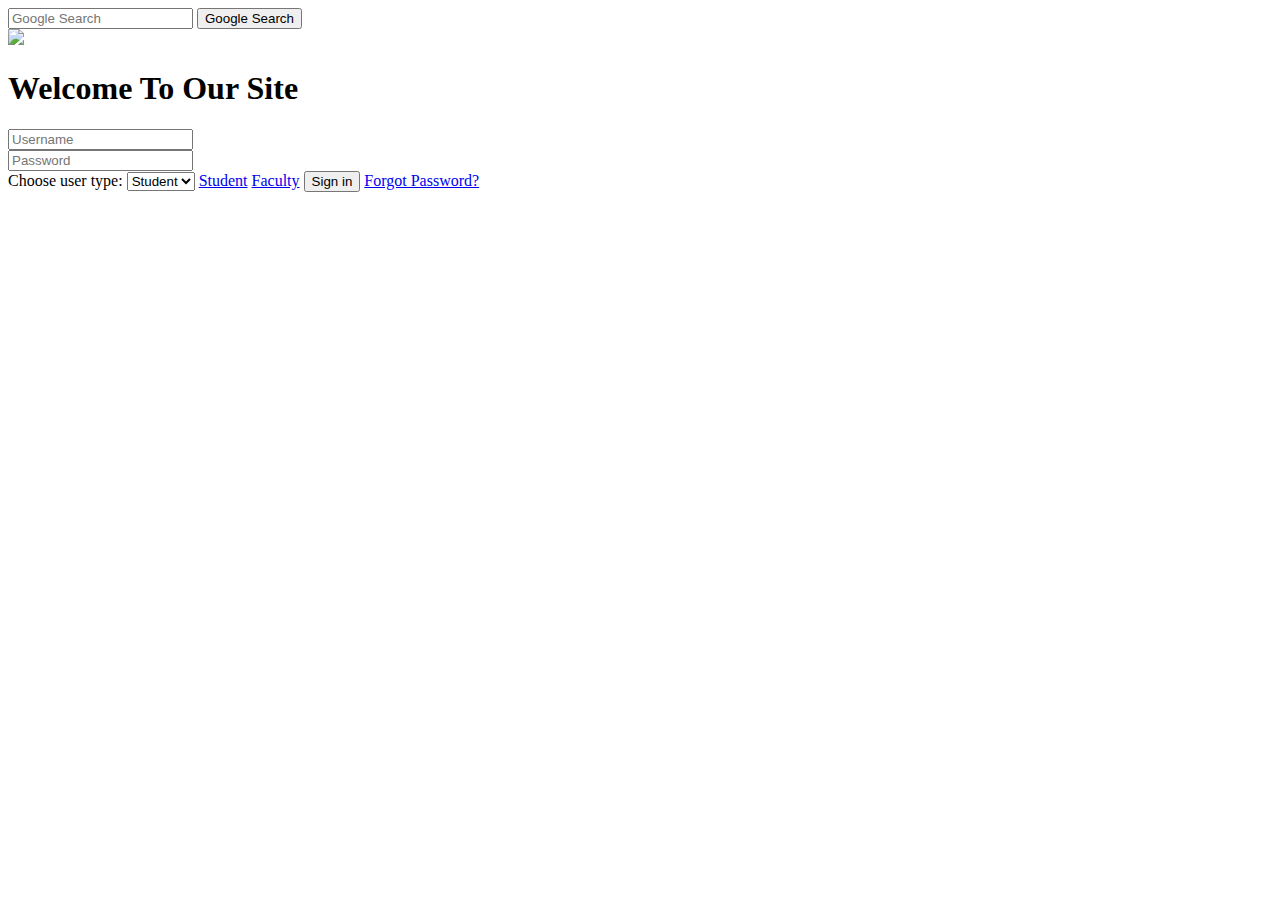
==== index.html @ 31f9967e "Add files via upload" ====
<!DOCTYPE html>
<html>
<head>
  <meta charset="utf-8">
  <title>Google Search</title>
  <title>Login Form</title>
  <link rel="stylesheet" type="text/css" href="p/style.css">
</head>
<body>
<form action="https://www.google.com/search" method="GET">
  <input type="text" name="q" placeholder="Google Search">
  <input type="submit" value="Google Search">
</form>
<div class="login-box">
<img src="ok.jpg" class="deve"> 
<h1>Welcome To Our Site</h1>
<div class="textbox">
<i class="fa fa-user" aria-hidden="true"></i>
  <input type="text" placeholder="Username" name value>
</div>
<div class="textbox">
  <i class="fa fa-lock" aria-hidden="true"></i>
  <input type="password" placeholder="Password" name="" value="">
</div>

<label for="user_type">Choose user type:</label>
<select name="user" id="user" >
  <option value="student">Student</option>
  <option value="faculty">Faculty</option>
</select>

<a href="student.html">Student</a>
<a href="faculty.html">Faculty</a>


<input class="btn" type="button" name="" value="Sign in">
<a href="#">Forgot Password?</a>
</div>
</body>
</html>
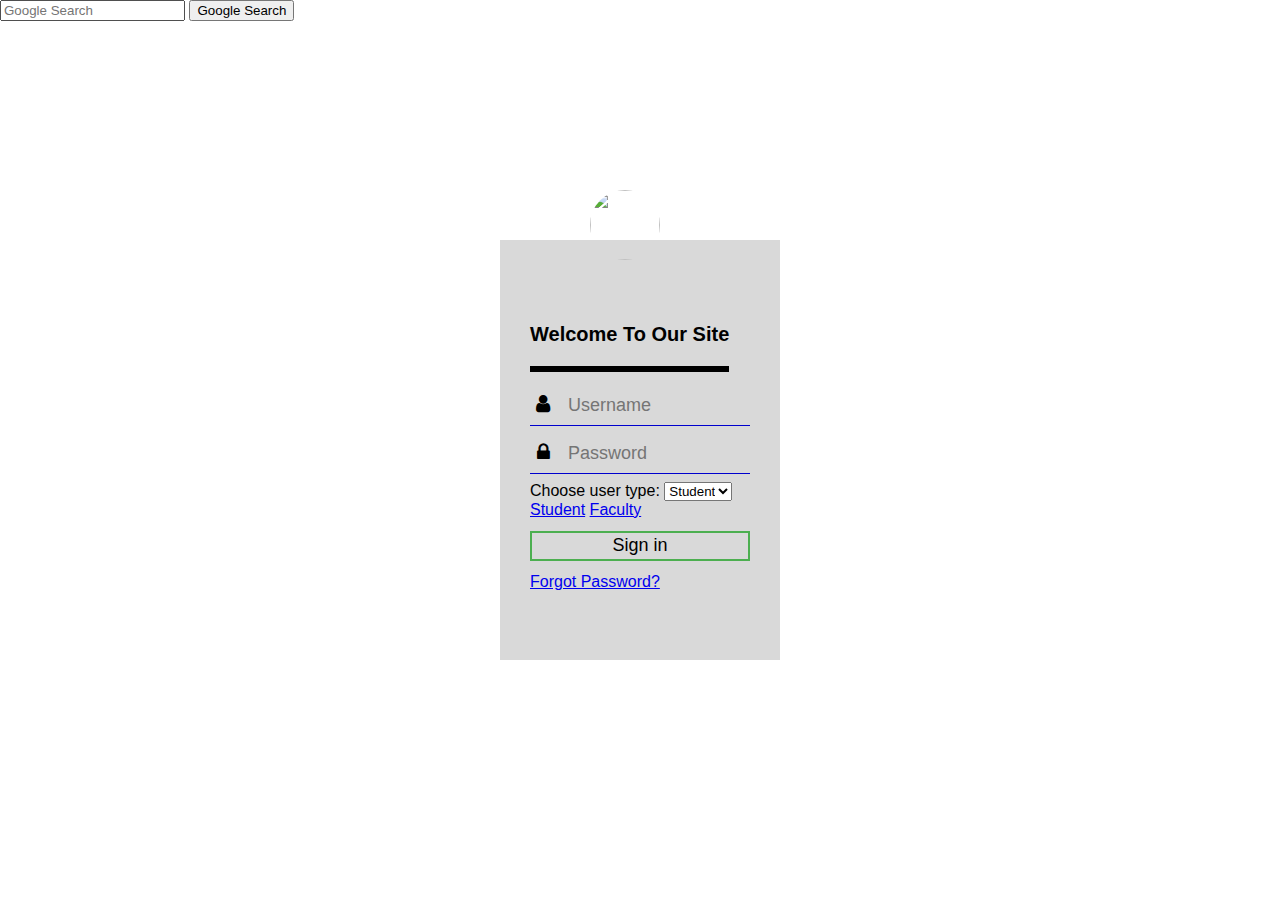
==== commit aa2dcc90: "Update index.html" ====
--- a/index.html
+++ b/index.html
@@ -4,7 +4,7 @@
   <meta charset="utf-8">
   <title>Google Search</title>
   <title>Login Form</title>
-  <link rel="stylesheet" type="text/css" href="p/style.css">
+  <link rel="stylesheet" type="text/css" href="stylee.css">
 </head>
 <body>
 <form action="https://www.google.com/search" method="GET">
@@ -37,4 +37,4 @@
 <a href="#">Forgot Password?</a>
 </div>
 </body>
-</html>+</html>
--- a/stylee.css
+++ b/stylee.css
@@ -0,0 +1,81 @@
+@import"https://stackpath.bootstrapcdn.com/font-awesome/4.7.0/css/font-awesome.min.css";
+body{
+  margin: 0;
+  padding: 0;
+  background-size: cover;
+  background-position: center;
+  font-family: sans-serif;
+  background-image: url('../bb.jpg');
+}
+.login-box{
+  width: 280px;
+  height: 420px;
+  background: rgb(217,217,217);
+  color: #fff;
+  position: absolute;
+  top: 50%;
+  left: 50%;
+  transform: translate(-50%,-50%);
+  color: black;
+  box-sizing: border-box;
+  padding: 70px 30px;
+}
+.deve{
+  width: 70px;
+  height: 70px;
+  border-radius: 50%;
+  top: -50px;
+  left: calc(50% - 50px);
+  position: absolute;
+}
+.login-box h1{
+  float: left;
+  font-size: 20px;
+  border-bottom: 6px solid;
+  margin-border: 20px;
+  padding: 0 0 20px;
+  text-align: center;
+}
+.textbox{
+  width: 100%;
+  overflow: hidden;
+  font-size: 20px;
+  padding: 8px 0;
+  margin: 8px 0;
+  border-bottom: 1px solid #0000cd;
+}
+.textbox i{
+   width: 26px;
+   float: left;
+   text-align: center;
+}
+.textbox input{
+  border: none;
+  outline: none;
+  background: none;
+  color: whiye;
+  font-size: 18px;
+  width: 130px;
+  float: left;
+  margin: 0 10px;
+}
+.btn{
+  margin-top:20px;
+  margin-bottom: 40px;
+  width: 100%;
+  cursor: pointer;
+  height: 30px;
+  background: none; 
+  border: 2px solid #4caf50;
+  color: black;
+  font-size: 18px;
+  cursor: pointer;
+  margin: 12px 0;
+}
+.btn:hover{
+background: #0000cd;
+transition: .5s;
+
+
+}
+  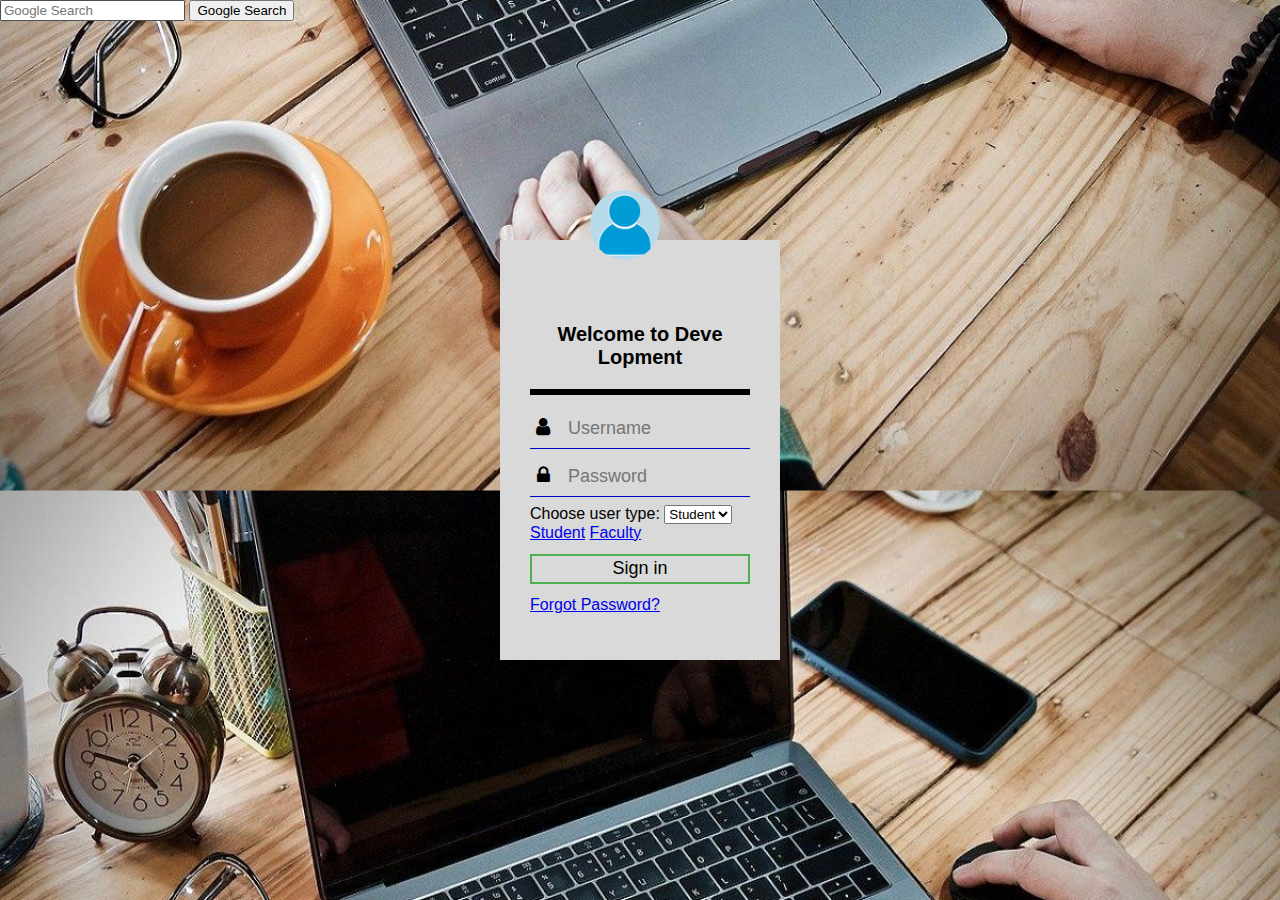
==== commit a63ae434: "Add files via upload" ====
--- a/index.html
+++ b/index.html
@@ -4,7 +4,7 @@
   <meta charset="utf-8">
   <title>Google Search</title>
   <title>Login Form</title>
-  <link rel="stylesheet" type="text/css" href="stylee.css">
+  <link rel="stylesheet" type="text/css" href="p/style.css">
 </head>
 <body>
 <form action="https://www.google.com/search" method="GET">
@@ -13,7 +13,7 @@
 </form>
 <div class="login-box">
 <img src="ok.jpg" class="deve"> 
-<h1>Welcome To Our Site</h1>
+<h1>Welcome to Deve Lopment</h1>
 <div class="textbox">
 <i class="fa fa-user" aria-hidden="true"></i>
   <input type="text" placeholder="Username" name value>
@@ -37,4 +37,4 @@
 <a href="#">Forgot Password?</a>
 </div>
 </body>
-</html>
+</html>--- a/p/style.css
+++ b/p/style.css
@@ -0,0 +1,81 @@
+@import"https://stackpath.bootstrapcdn.com/font-awesome/4.7.0/css/font-awesome.min.css";
+body{
+  margin: 0;
+  padding: 0;
+  background-size: cover;
+  background-position: center;
+  font-family: sans-serif;
+  background-image: url('../y.jpg');
+}
+.login-box{
+  width: 280px;
+  height: 420px;
+  background: rgb(217,217,217);
+  color: #fff;
+  position: absolute;
+  top: 50%;
+  left: 50%;
+  transform: translate(-50%,-50%);
+  color: black;
+  box-sizing: border-box;
+  padding: 70px 30px;
+}
+.deve{
+  width: 70px;
+  height: 70px;
+  border-radius: 50%;
+  top: -50px;
+  left: calc(50% - 50px);
+  position: absolute;
+}
+.login-box h1{
+  float: left;
+  font-size: 20px;
+  border-bottom: 6px solid;
+  margin-border: 20px;
+  padding: 0 0 20px;
+  text-align: center;
+}
+.textbox{
+  width: 100%;
+  overflow: hidden;
+  font-size: 20px;
+  padding: 8px 0;
+  margin: 8px 0;
+  border-bottom: 1px solid #0000cd;
+}
+.textbox i{
+   width: 26px;
+   float: left;
+   text-align: center;
+}
+.textbox input{
+  border: none;
+  outline: none;
+  background: none;
+  color: whiye;
+  font-size: 18px;
+  width: 130px;
+  float: left;
+  margin: 0 10px;
+}
+.btn{
+  margin-top:20px;
+  margin-bottom: 40px;
+  width: 100%;
+  cursor: pointer;
+  height: 30px;
+  background: none; 
+  border: 2px solid #4caf50;
+  color: black;
+  font-size: 18px;
+  cursor: pointer;
+  margin: 12px 0;
+}
+.btn:hover{
+background: #0000cd;
+transition: .5s;
+
+
+}
+  